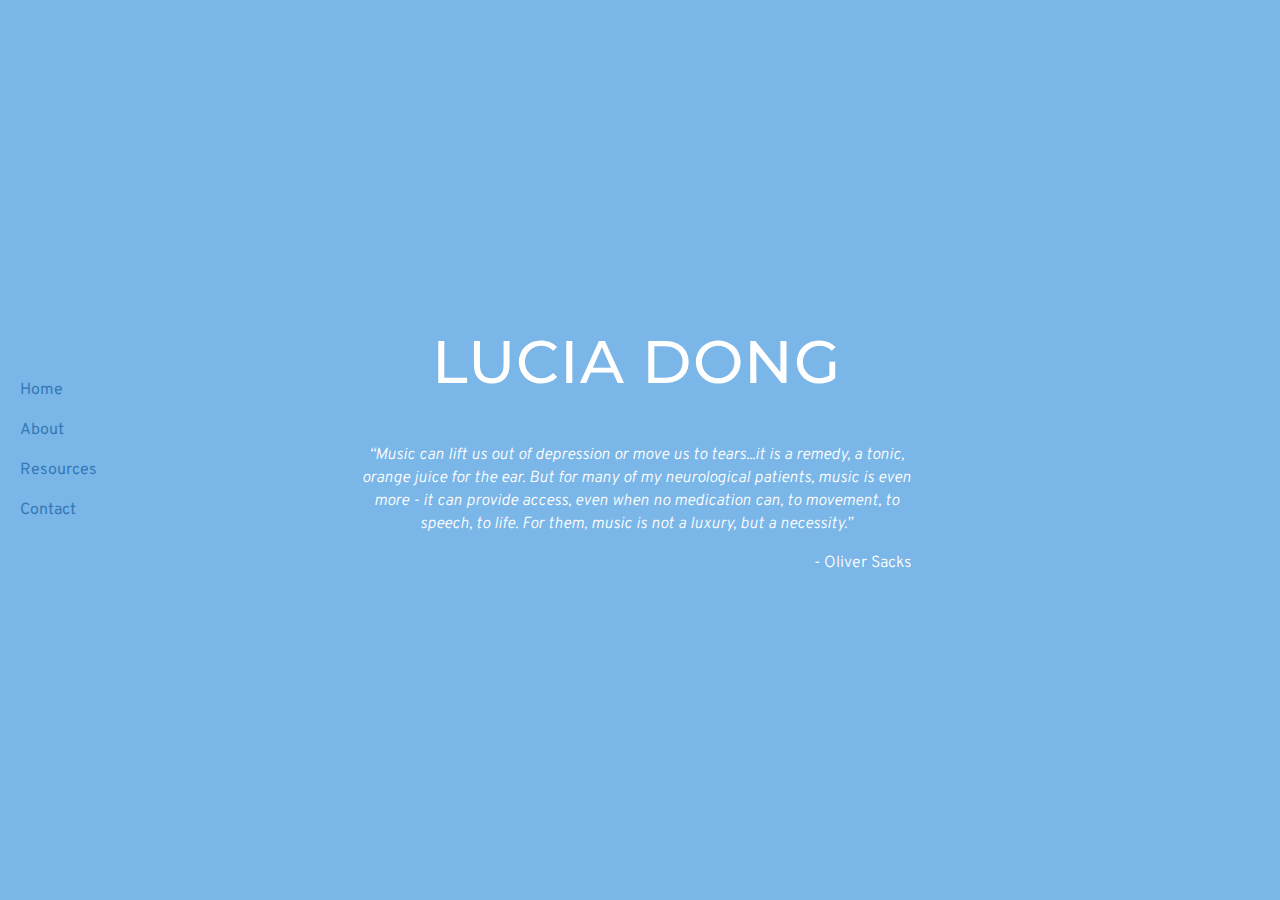
==== index.html @ b76ccc16 "update photos" ====
<!doctype html>
<!--[if lt IE 7]>      <html class="no-js lt-ie9 lt-ie8 lt-ie7" lang=""> <![endif]-->
<!--[if IE 7]>         <html class="no-js lt-ie9 lt-ie8" lang=""> <![endif]-->
<!--[if IE 8]>         <html class="no-js lt-ie9" lang=""> <![endif]-->
<!--[if gt IE 8]><!--> <html class="no-js" lang=""> <!--<![endif]-->
<head>
  <meta charset="utf-8">
  <meta http-equiv="X-UA-Compatible" content="IE=edge,chrome=1">
  <title>Lucia Dong</title>
  <meta name="description" content="">
  <meta name="viewport" content="width=device-width, initial-scale=1">
  
  <link href="https://fonts.gstatic.com">
  <link href="https://fonts.googleapis.com/css2?family=Overpass:wght@300;400;600;700&display=swap" rel="stylesheet">
  <link href="https://fonts.googleapis.com/css?family=Montserrat:100,200,300,400,500,600,700,800,900" rel="stylesheet">
  <link rel="stylesheet" href="./css/style.css">
  <link rel="stylesheet" href="./css/variables.css">
  <link rel="stylesheet" href="./css/responsive.css">
  <link rel="shortcut icon" href="./img/faviconl.png">
  
  <script src="js/vendor/modernizr-2.8.3-respond-1.4.2.min.js"></script>
</head>
<body id="color-1">
  <!--[if lt IE 8]>
    <p class="browserupgrade">You are using an <strong>outdated</strong> browser. Please <a href="http://browsehappy.com/">upgrade your browser</a> to improve your experience.</p>
    <![endif]-->
    <!--Navigation-->
    <div class="nav-bar">
      <div id="uno">
        <a href="./index.html">Home</a>
      </div>
      <div id="dos">
        <a href="./pages/about.html">About</a>
      </div>
      <div id="tres">
        <a href="./pages/resources.html">Resources</a>
      </div>
      <div id="cuatro">
        <a href="./pages/contact.html">Contact</a>
      </div>
    </div>
    
    <!--Pages-->
    <div class="page" id="p1">
      <div class="center-box">
        <h4 class="name-title">Lucia Dong</h4>
        <p>
          <i>“Music can lift us out of depression or move us to tears...it is a remedy, a tonic, orange juice for the ear. But for many of my neurological patients, music is even more - it can provide access, even when no medication can, to movement, to speech, to life. For them, music is not a luxury, but a necessity.”
          </i>
        </p>
        <p class="quote-author">- Oliver Sacks</p>
      </div>
    </div>
    
    <script src="//ajax.googleapis.com/ajax/libs/jquery/1.11.2/jquery.min.js"></script>    
    <!-- Google Analytics: change UA-XXXXX-X to be your site's ID. -->
    <!-- <script>
      (function(b,o,i,l,e,r){b.GoogleAnalyticsObject=l;b[l]||(b[l]=
        function(){(b[l].q=b[l].q||[]).push(arguments)});b[l].l=+new Date;
        e=o.createElement(i);r=o.getElementsByTagName(i)[0];
        e.src='//www.google-analytics.com/analytics.js';
        r.parentNode.insertBefore(e,r)}(window,document,'script','ga'));
        ga('create','UA-XXXXX-X','auto');ga('send','pageview');
      </script> -->
    </body>
    </html>
---- css/style.css ----
* {
  transition: all 500ms ease-out;
  -webkit-transition: all 500ms ease-out;
}

html, body, .page {
  width: 100%;
  height: 100%;
  margin: 0;
  padding: 0;
  transition: all 1s cubic-bezier(0.5, -0.005, 0.2, 1) !important;
  -webkit-transition: all 1s cubic-bezier(0.5, -0.005, 0.2, 1) !important;
  color: white;
  background-color: white;
  font-family: "Overpass", sans-serif;
  display: flex;
  flex-direction: row;
  font-weight: 300px;
  font-size: 16px;
}

html {
  overflow-x: hidden;
  overflow-y: hidden;
}

.page {
  height: auto;
  overflow-y: auto;
  opacity: 1;
  animation-name: fadeInOpacity;
  animation-iteration-count: 1;
  animation-timing-function: ease-in;
  animation-duration: 0.5s;
}

@keyframes fadeInOpacity {
  0% {
    opacity: 0;
  }
  100% {
    opacity: 1;
  }
}
div {
  display: flex;
}

p, input, textarea {
  font-family: "Overpass", sans-serif;
  font-size: 16px;
  font-weight: 300;
  line-height: 23px;
  margin-bottom: 0px;
}

a {
  text-decoration: none !important;
  color: #337ab7;
  margin: 5px;
  padding: 5px;
}

a:hover {
  color: #fadb76;
}

.a-selected {
  color: white !important;
}

h4 {
  display: flex;
  margin: 0px;
  letter-spacing: 1px;
  font-size: 36px;
  font-family: "Montserrat", sans-serif;
  font-weight: 500;
}

#color-1 {
  background-color: #7ab6e7;
}

#color-2 {
  background-color: #97a9eb;
}

#color-3 {
  background-color: #f3ad74;
}

#color-4 {
  background-color: #93d68d;
}

.nav-bar {
  flex-direction: column;
  justify-content: center;
  align-items: flex-start;
  height: 100%;
  width: 120px;
}
.nav-bar div {
  margin-left: 10px;
}

#nav-2 {
  background-color: #97a9eb;
}
#nav-2 a {
  color: #567add;
}
#nav-2 a:hover {
  color: #fadb76;
}

#nav-3 {
  background-color: #f3ad74;
}
#nav-3 a {
  color: #da7b2d;
}
#nav-3 a:hover {
  color: #fadb76;
}

#nav-4 {
  background-color: #93d68d;
}
#nav-4 a {
  color: #469256;
}
#nav-4 a:hover {
  color: #fadb76;
}

.credit {
  margin: 5px;
  font-size: 10px;
}

#p1 {
  flex-direction: column;
  justify-content: center;
  align-items: center;
  background-color: #7ab6e7;
}
#p1 .name-title {
  margin-bottom: 30px;
  font-size: 60px;
  text-transform: uppercase;
}
#p1 .center-box {
  flex-direction: column;
  justify-content: center;
  align-items: center;
  text-align: center;
  width: 550px;
  margin-left: -10%;
}
#p1 .quote-author {
  align-self: flex-end;
}

#p2 {
  flex-direction: row;
  justify-content: flex-start;
  align-items: flex-start;
  padding: 14% 80px 50px 5%;
  background-color: #97a9eb;
  margin-left: 50px;
}
#p2 .about-container {
  flex-direction: row;
  justify-content: flex-start;
  align-items: center;
}
#p2 .left-text {
  flex-direction: column;
  justify-content: flex-start;
  margin-right: 50px;
  max-width: 900px;
}
#p2 .left-text p {
  text-indent: 0px;
}
#p2 img {
  height: 320px;
  width: 320px;
}
#p2 .credit {
  position: fixed;
  bottom: 0px;
  right: 5px;
}

#p3 {
  flex-direction: column;
  justify-content: flex-start;
  align-items: center;
  padding: 0px 50px 50px 100px;
  background-color: #f3ad74;
}
#p3 .main-text {
  flex-direction: column;
  max-width: 900px;
  margin-top: 50px;
  margin-bottom: 50px;
}
#p3 a {
  color: white;
  margin-left: 2px !important;
  padding: 0px !important;
}
#p3 a:hover {
  color: #fadb76;
}
#p3 .photo-gallery {
  width: 80%;
  margin-left: -10%;
  flex-direction: column;
  box-sizing: border-box;
  position: relative;
  /* Add a pointer when hovering over the thumbnail images */
  /* Next & previous buttons */
  /* Position the "next button" to the right */
  /* On hover, add a black background color with a little bit see-through */
  /* Number text (1/3 etc) */
  /* Container for image text */
  /* Container for thumbnail images */
  /* Six columns side by side */
  /* Add a transparency effect for thumnbail images */
}
#p3 .photo-gallery .mySlides {
  display: none;
  text-align: center;
  background-color: #f3ad74;
  width: 100%;
  height: 500px;
  padding-bottom: 20px;
}
#p3 .photo-gallery .mySlides img {
  height: 100%;
  width: auto;
  max-width: 95%;
  margin-top: 10px;
  margin-bottom: 10px;
}
#p3 .photo-gallery .cursor {
  cursor: pointer;
}
#p3 .photo-gallery .prev, #p3 .photo-gallery .next {
  cursor: pointer;
  position: absolute;
  top: 40%;
  width: auto;
  padding: 10px;
  margin-top: -50px;
  color: white;
  font-weight: bold;
  font-size: 20px;
  border-radius: 3px 3px 3px 3px;
  user-select: none;
  -webkit-user-select: none;
}
#p3 .photo-gallery .next {
  right: 0;
}
#p3 .photo-gallery .prev:hover, #p3 .photo-gallery .next:hover {
  background-color: #da7b2d;
}
#p3 .photo-gallery #numbertext {
  color: white;
  font-size: 12px;
  margin-right: 15px;
  width: 50px;
}
#p3 .photo-gallery .caption-container {
  flex-direction: row;
  justify-content: flex-start;
  align-items: center;
  background-color: #dba274;
  padding: 10px 15px;
  color: white;
}
#p3 .photo-gallery .caption-container #caption {
  margin: 0px;
  flex-direction: column;
}
#p3 .photo-gallery .caption-container #caption p {
  margin: 0px;
  margin-bottom: 5px;
}
#p3 .photo-gallery .row {
  width: 100%;
  display: flex;
  margin-top: 10px;
  flex-direction: row;
  justify-content: center;
  background-color: #f3ad74;
}
#p3 .photo-gallery .row:after {
  content: "";
  display: table;
  clear: both;
}
#p3 .photo-gallery .column {
  float: left;
  padding: 0px 10px;
  height: 50px;
  display: flex;
  flex-direction: row;
  justify-content: center;
  align-items: center;
}
#p3 .photo-gallery .column img {
  height: 100%;
  width: auto;
}
#p3 .photo-gallery .demo {
  opacity: 0.6;
}
#p3 .photo-gallery .active, #p3 .photo-gallery .demo:hover {
  opacity: 1;
}

#p4 {
  flex-direction: column;
  justify-content: center;
  align-items: center;
  background-color: #93d68d;
}
#p4 .center-box {
  flex-direction: column;
  justify-content: center;
  align-items: center;
  text-align: center;
  width: 650px;
  margin-left: -5%;
}
#p4 h4 {
  margin-bottom: 20px;
}
#p4 .contact-text {
  display: flex;
  flex-direction: column;
  text-align: left;
  margin-top: 10px;
  margin-bottom: 20px;
}
#p4 form {
  display: flex;
  flex-direction: column;
  justify-content: center;
  align-items: flex-start;
  width: 90%;
}
#p4 .form-group {
  display: flex;
  flex-direction: column;
  align-items: flex-start;
  margin-bottom: 25px;
  width: 100%;
}
#p4 #form-horizontal {
  display: flex;
  flex-direction: row;
  align-items: center;
  justify-content: flex-start;
}
#p4 #form-horizontal label {
  margin-bottom: 0px;
}
#p4 label {
  width: 50px;
  margin-bottom: 5px;
  margin-right: 5px;
  text-align: left !important;
}
#p4 .form-control {
  padding: 10px 7px;
  text-transform: none;
  background-color: white;
}
#p4 input, #p4 textarea {
  border: solid 1px #469256;
  border-radius: 5px;
  background-color: white;
  color: #000000;
  font-size: 15px !important;
}
#p4 input {
  height: 10px;
  width: 250px;
  outline: none;
}
#p4 textarea {
  padding: 7px !important;
  width: 100% !important;
  min-height: 100px;
  max-height: 200px;
  outline: none;
}
#p4 input::selection, #p4 textarea::selection {
  background-color: #469256;
  color: #fff;
}
#p4 .btn {
  align-self: flex-start;
  display: flex;
  flex-direction: column;
  justify-content: center;
  align-items: center;
  height: 30px;
  width: 90px;
  margin-top: 10px;
  margin-bottom: 20px;
  border: none;
  border-radius: 10px;
  background-color: #469256;
  color: #fff;
  font-size: 14px;
  text-transform: none;
}
#p4 .btn:hover {
  cursor: pointer;
  border: 0px;
  background-color: #fadb76;
  color: #b8a07e;
}

/*# sourceMappingURL=style.css.map */
---- css/variables.css ----
/*# sourceMappingURL=variables.css.map */
---- css/responsive.css ----
@media (min-width: 1500px) {
  .nav-bar {
    width: 150px;
  }

  a {
    font-size: 24px;
  }

  p {
    font-size: 24px;
    line-height: 36px;
  }

  #p2 img {
    width: 400px;
    height: 400px;
  }
}
@media (max-width: 920px) {
  #p2 img {
    width: 275px;
    height: 275px;
  }
}
@media (max-width: 820px) {
  body {
    flex-direction: column;
    justify-content: flex-start;
    align-items: flex-start;
    overflow-y: auto;
    overflow-x: hidden;
    height: auto;
  }

  .page {
    overflow-y: visible;
  }

  .nav-bar {
    flex-direction: row;
    justify-content: center;
    align-items: center;
    height: 70px;
    width: 100%;
  }
  .nav-bar div {
    margin-left: 0px;
  }

  #p1 .center-box {
    margin-top: -50px;
    margin-left: 0px;
  }

  #p2 {
    padding: 8% 50px 50px 12%;
  }
  #p2 .left-text {
    flex-direction: column;
    justify-content: flex-start;
    width: 45%;
    margin-right: 60px;
  }
  #p2 .left-text p {
    text-indent: 0px;
  }

  #p3 {
    padding: 8% 50px 50px 12%;
  }
  #p3 .main-text {
    width: 80%;
  }
  #p3 .photo-gallery .column {
    width: auto;
  }

  #p4 .center-box {
    margin-top: 50px;
    margin-left: 0px;
  }
}
@media (max-width: 750px) {
  div {
    flex-shrink: 0;
  }

  a, p {
    font-size: 14px;
  }

  h4 {
    font-size: 24px;
  }

  #p1 {
    height: 80%;
  }
  #p1 .center-box {
    width: 250px;
  }
  #p1 .name-title {
    font-size: 36px;
  }
  #p1 .quote-author {
    align-self: center;
  }

  #p2 {
    flex-direction: column;
    justify-content: flex-start;
    align-items: center;
    padding: 0px 50px 0px 0px;
  }
  #p2 .about-container {
    flex-direction: column;
    align-items: center;
    margin-top: 10px;
  }
  #p2 .left-text {
    flex-direction: column;
    justify-content: flex-start;
    width: 80%;
    margin: 0px 50px 20px 50px;
  }
  #p2 .left-text p {
    text-indent: 0px;
  }
  #p2 .credit {
    position: static;
    margin-top: 50px;
  }

  #p3 {
    padding: 0px 50px 0px 0px;
  }
  #p3 .main-text {
    margin-top: 0px;
  }
  #p3 .photo-gallery {
    margin-left: 0px;
    margin-bottom: 20px;
  }
  #p3 .photo-gallery .mySlides {
    height: 300px;
  }
  #p3 .photo-gallery #numbertext {
    width: 25px;
  }
  #p3 .photo-gallery #caption {
    width: 90%;
  }

  #p4 {
    height: 80%;
  }
  #p4 .center-box {
    width: 250px;
  }
}

/*# sourceMappingURL=responsive.css.map */
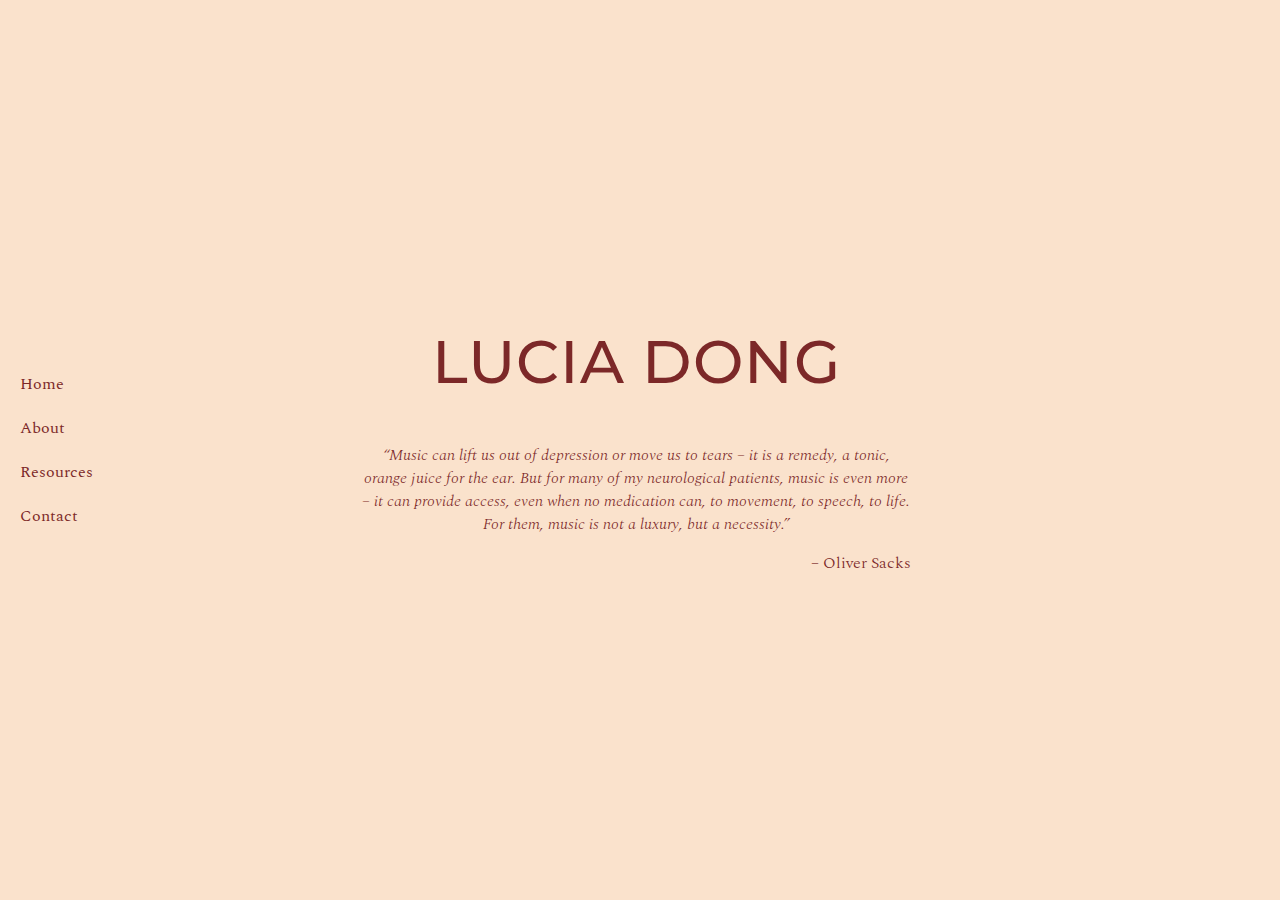
==== commit e5375502: "color 2" ====
--- a/index.html
+++ b/index.html
@@ -11,8 +11,9 @@
   <meta name="viewport" content="width=device-width, initial-scale=1">
   
   <link href="https://fonts.gstatic.com">
-  <link href="https://fonts.googleapis.com/css2?family=Overpass:wght@300;400;600;700&display=swap" rel="stylesheet">
   <link href="https://fonts.googleapis.com/css?family=Montserrat:100,200,300,400,500,600,700,800,900" rel="stylesheet">
+  <link href="https://fonts.googleapis.com/css2?family=Spectral:ital,wght@0,200;0,300;0,400;0,500;0,600;0,700;1,200;1,300;1,400;1,500;1,600;1,700&display=swap" rel="stylesheet">
+  <link href="https://fonts.googleapis.com/css2?family=Libre+Baskerville:ital,wght@0,400;0,700;1,400&display=swap" rel="stylesheet">
   <link rel="stylesheet" href="./css/style.css">
   <link rel="stylesheet" href="./css/variables.css">
   <link rel="stylesheet" href="./css/responsive.css">
@@ -45,10 +46,10 @@
       <div class="center-box">
         <h4 class="name-title">Lucia Dong</h4>
         <p>
-          <i>“Music can lift us out of depression or move us to tears...it is a remedy, a tonic, orange juice for the ear. But for many of my neurological patients, music is even more - it can provide access, even when no medication can, to movement, to speech, to life. For them, music is not a luxury, but a necessity.”
+          <i>“Music can lift us out of depression or move us to tears – it is a remedy, a tonic, orange juice for the ear. But for many of my neurological patients, music is even more – it can provide access, even when no medication can, to movement, to speech, to life. For them, music is not a luxury, but a necessity.”
           </i>
         </p>
-        <p class="quote-author">- Oliver Sacks</p>
+        <p class="quote-author">– Oliver Sacks</p>
       </div>
     </div>
     
--- a/css/style.css
+++ b/css/style.css
@@ -10,9 +10,9 @@
   padding: 0;
   transition: all 1s cubic-bezier(0.5, -0.005, 0.2, 1) !important;
   -webkit-transition: all 1s cubic-bezier(0.5, -0.005, 0.2, 1) !important;
-  color: white;
+  color: #7C2828;
   background-color: white;
-  font-family: "Overpass", sans-serif;
+  font-family: "Spectral", sans-serif;
   display: flex;
   flex-direction: row;
   font-weight: 300px;
@@ -47,7 +47,7 @@
 }
 
 p, input, textarea {
-  font-family: "Overpass", sans-serif;
+  font-family: "Spectral", sans-serif;
   font-size: 16px;
   font-weight: 300;
   line-height: 23px;
@@ -56,7 +56,7 @@
 
 a {
   text-decoration: none !important;
-  color: #337ab7;
+  color: #7C2828;
   margin: 5px;
   padding: 5px;
 }
@@ -74,24 +74,24 @@
   margin: 0px;
   letter-spacing: 1px;
   font-size: 36px;
-  font-family: "Montserrat", sans-serif;
+  font-family: "Libre Baskerville", sans-serif;
   font-weight: 500;
 }
 
 #color-1 {
-  background-color: #7ab6e7;
+  background-color: #FAE2CC;
 }
 
 #color-2 {
-  background-color: #97a9eb;
+  background-color: #BBE7DF;
 }
 
 #color-3 {
-  background-color: #f3ad74;
+  background-color: #D9D5F2;
 }
 
 #color-4 {
-  background-color: #93d68d;
+  background-color: #E9EDD1;
 }
 
 .nav-bar {
@@ -106,30 +106,30 @@
 }
 
 #nav-2 {
-  background-color: #97a9eb;
+  background-color: #BBE7DF;
 }
 #nav-2 a {
-  color: #567add;
+  color: #7C2828;
 }
 #nav-2 a:hover {
   color: #fadb76;
 }
 
 #nav-3 {
-  background-color: #f3ad74;
+  background-color: #D9D5F2;
 }
 #nav-3 a {
-  color: #da7b2d;
+  color: #7C2828;
 }
 #nav-3 a:hover {
   color: #fadb76;
 }
 
 #nav-4 {
-  background-color: #93d68d;
+  background-color: #E9EDD1;
 }
 #nav-4 a {
-  color: #469256;
+  color: #7C2828;
 }
 #nav-4 a:hover {
   color: #fadb76;
@@ -144,12 +144,13 @@
   flex-direction: column;
   justify-content: center;
   align-items: center;
-  background-color: #7ab6e7;
+  background-color: #FAE2CC;
 }
 #p1 .name-title {
   margin-bottom: 30px;
   font-size: 60px;
   text-transform: uppercase;
+  font-family: Montserrat;
 }
 #p1 .center-box {
   flex-direction: column;
@@ -168,7 +169,7 @@
   justify-content: flex-start;
   align-items: flex-start;
   padding: 14% 80px 50px 5%;
-  background-color: #97a9eb;
+  background-color: #BBE7DF;
   margin-left: 50px;
 }
 #p2 .about-container {
@@ -200,7 +201,7 @@
   justify-content: flex-start;
   align-items: center;
   padding: 0px 50px 50px 100px;
-  background-color: #f3ad74;
+  background-color: #D9D5F2;
 }
 #p3 .main-text {
   flex-direction: column;
@@ -209,7 +210,7 @@
   margin-bottom: 50px;
 }
 #p3 a {
-  color: white;
+  color: #7C2828;
   margin-left: 2px !important;
   padding: 0px !important;
 }
@@ -235,7 +236,7 @@
 #p3 .photo-gallery .mySlides {
   display: none;
   text-align: center;
-  background-color: #f3ad74;
+  background-color: #D9D5F2;
   width: 100%;
   height: 500px;
   padding-bottom: 20px;
@@ -255,12 +256,12 @@
   position: absolute;
   top: 40%;
   width: auto;
-  padding: 10px;
+  padding: 10px !important;
   margin-top: -50px;
-  color: white;
+  color: #7C2828 te;
   font-weight: bold;
   font-size: 20px;
-  border-radius: 3px 3px 3px 3px;
+  border-radius: 5px;
   user-select: none;
   -webkit-user-select: none;
 }
@@ -271,7 +272,7 @@
   background-color: #da7b2d;
 }
 #p3 .photo-gallery #numbertext {
-  color: white;
+  color: #7C2828;
   font-size: 12px;
   margin-right: 15px;
   width: 50px;
@@ -280,9 +281,9 @@
   flex-direction: row;
   justify-content: flex-start;
   align-items: center;
-  background-color: #dba274;
+  background-color: #D9D5F2;
   padding: 10px 15px;
-  color: white;
+  color: #7C2828;
 }
 #p3 .photo-gallery .caption-container #caption {
   margin: 0px;
@@ -298,7 +299,7 @@
   margin-top: 10px;
   flex-direction: row;
   justify-content: center;
-  background-color: #f3ad74;
+  background-color: #D9D5F2;
 }
 #p3 .photo-gallery .row:after {
   content: "";
@@ -329,7 +330,7 @@
   flex-direction: column;
   justify-content: center;
   align-items: center;
-  background-color: #93d68d;
+  background-color: #E9EDD1;
 }
 #p4 .center-box {
   flex-direction: column;
@@ -384,7 +385,7 @@
   background-color: white;
 }
 #p4 input, #p4 textarea {
-  border: solid 1px #469256;
+  border: solid 1px #7C2828;
   border-radius: 5px;
   background-color: white;
   color: #000000;
@@ -403,7 +404,7 @@
   outline: none;
 }
 #p4 input::selection, #p4 textarea::selection {
-  background-color: #469256;
+  background-color: #7C2828;
   color: #fff;
 }
 #p4 .btn {
@@ -418,7 +419,7 @@
   margin-bottom: 20px;
   border: none;
   border-radius: 10px;
-  background-color: #469256;
+  background-color: #7C2828;
   color: #fff;
   font-size: 14px;
   text-transform: none;
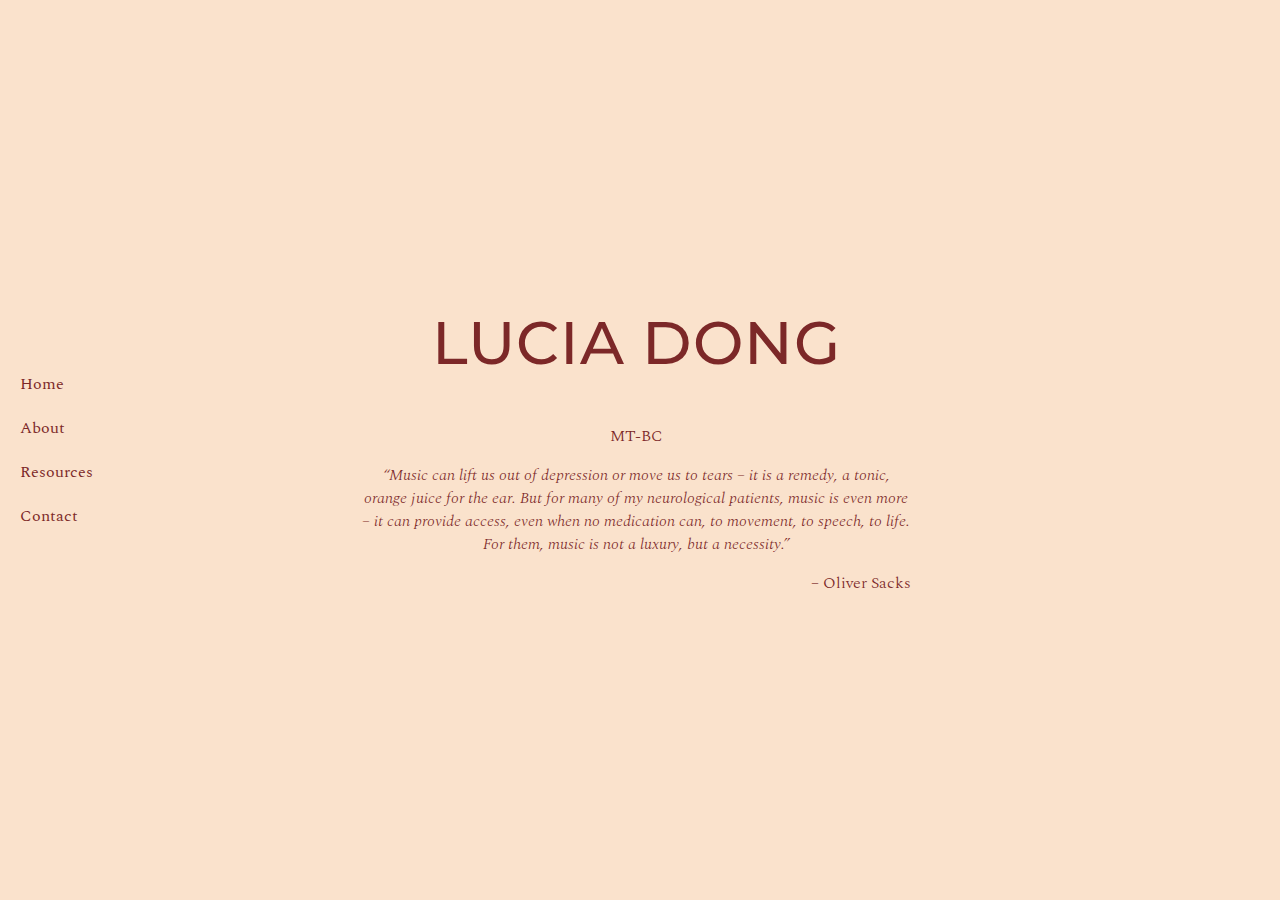
==== commit 4d02d4cb: "title" ====
--- a/index.html
+++ b/index.html
@@ -45,6 +45,7 @@
     <div class="page" id="p1">
       <div class="center-box">
         <h4 class="name-title">Lucia Dong</h4>
+        <p> MT-BC </p>
         <p>
           <i>“Music can lift us out of depression or move us to tears – it is a remedy, a tonic, orange juice for the ear. But for many of my neurological patients, music is even more – it can provide access, even when no medication can, to movement, to speech, to life. For them, music is not a luxury, but a necessity.”
           </i>
--- a/css/style.css
+++ b/css/style.css
@@ -188,7 +188,7 @@
 }
 #p2 img {
   height: 320px;
-  width: 320px;
+  width: 390px;
 }
 #p2 .credit {
   position: fixed;
@@ -258,7 +258,7 @@
   width: auto;
   padding: 10px !important;
   margin-top: -50px;
-  color: #7C2828 te;
+  color: #7C2828;
   font-weight: bold;
   font-size: 20px;
   border-radius: 5px;
--- a/css/responsive.css
+++ b/css/responsive.css
@@ -14,13 +14,13 @@
 
   #p2 img {
     width: 400px;
-    height: 400px;
+    height: 490px;
   }
 }
 @media (max-width: 920px) {
   #p2 img {
-    width: 275px;
-    height: 275px;
+    width: 240px;
+    height: 295px;
   }
 }
 @media (max-width: 820px) {
@@ -112,6 +112,7 @@
     justify-content: flex-start;
     align-items: center;
     padding: 0px 50px 0px 0px;
+    margin-left: 0px;
   }
   #p2 .about-container {
     flex-direction: column;
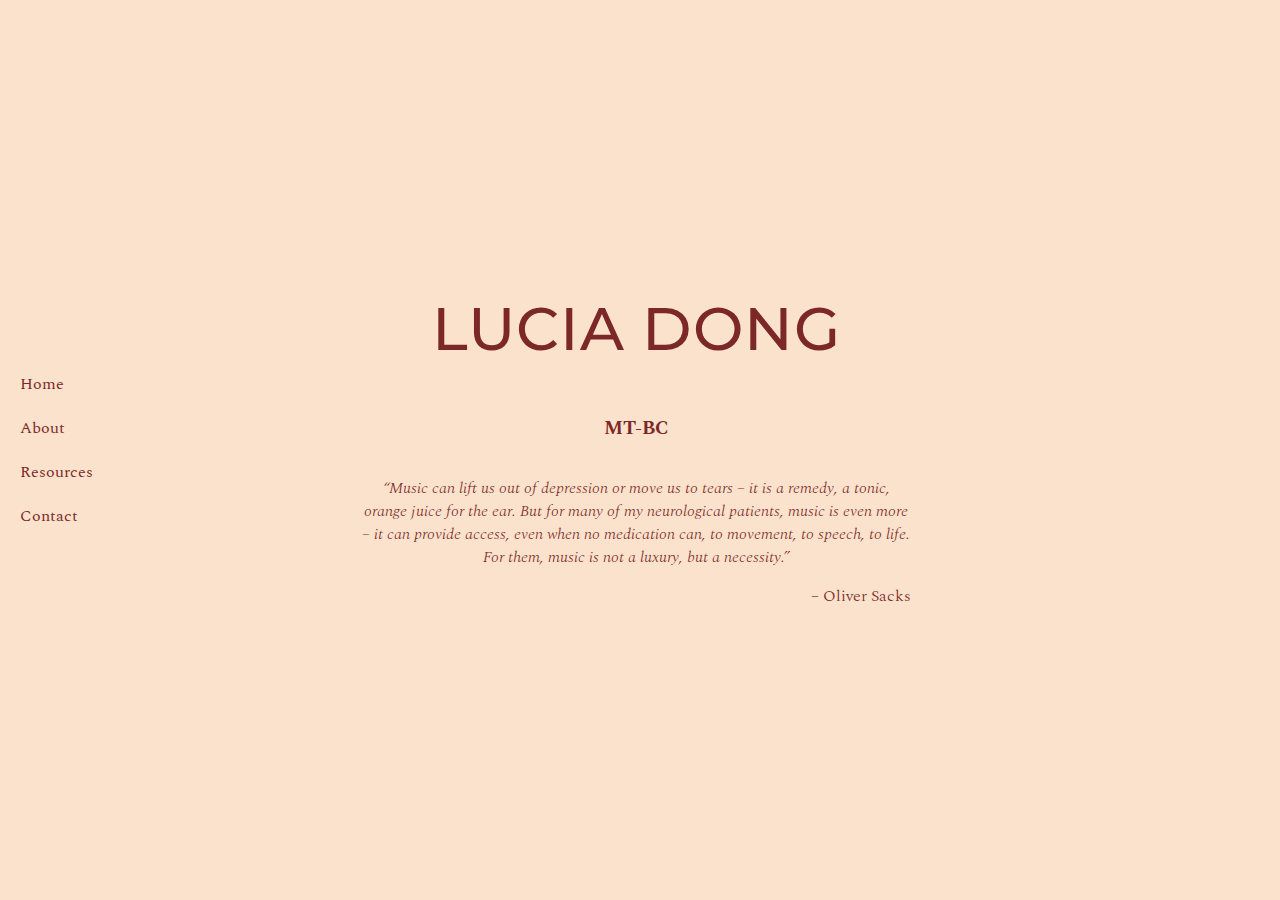
==== commit e6f4f1a6: "title" ====
--- a/index.html
+++ b/index.html
@@ -45,7 +45,7 @@
     <div class="page" id="p1">
       <div class="center-box">
         <h4 class="name-title">Lucia Dong</h4>
-        <p> MT-BC </p>
+        <h3> MT-BC </h3>
         <p>
           <i>“Music can lift us out of depression or move us to tears – it is a remedy, a tonic, orange juice for the ear. But for many of my neurological patients, music is even more – it can provide access, even when no medication can, to movement, to speech, to life. For them, music is not a luxury, but a necessity.”
           </i>
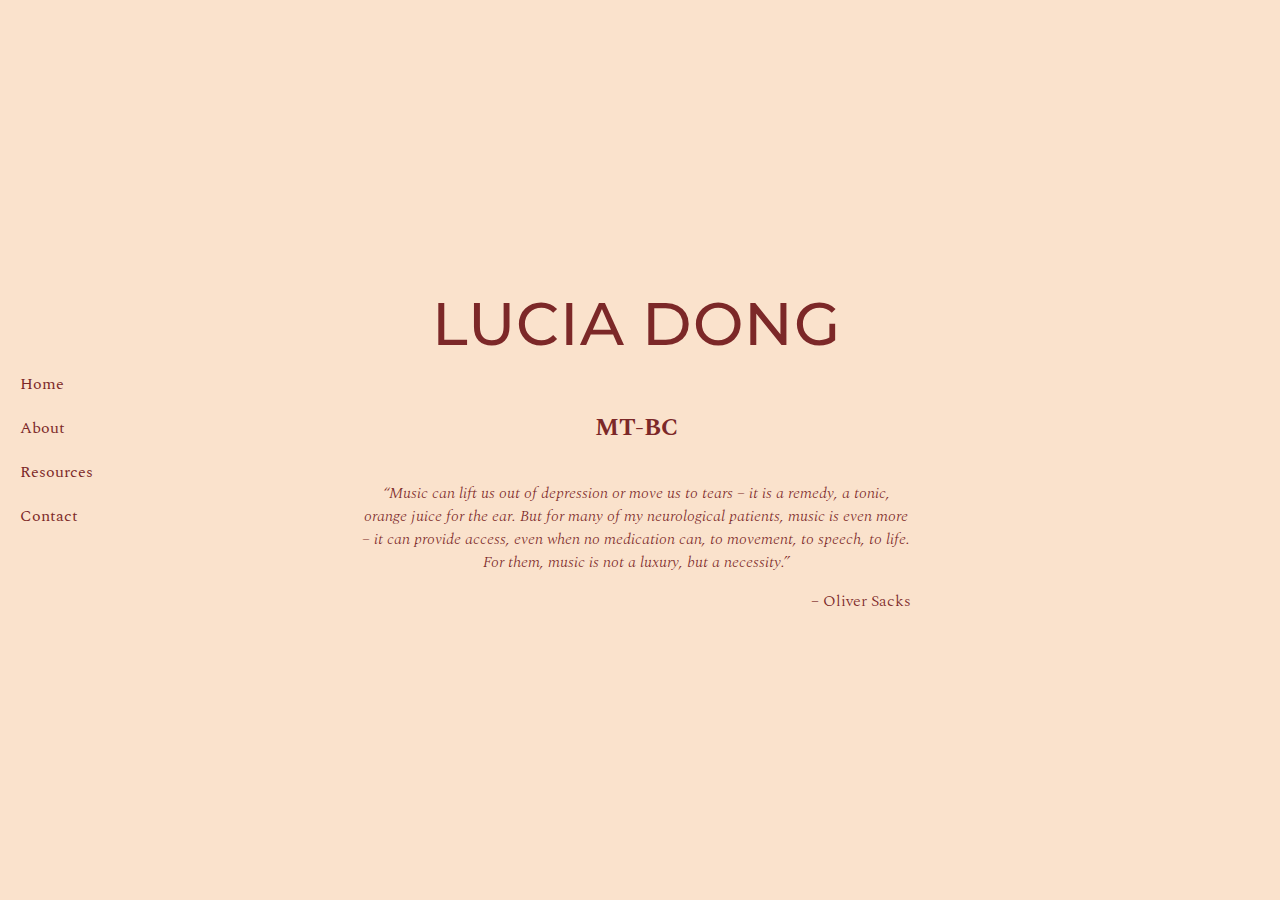
==== commit c1a36642: "title" ====
--- a/index.html
+++ b/index.html
@@ -45,7 +45,7 @@
     <div class="page" id="p1">
       <div class="center-box">
         <h4 class="name-title">Lucia Dong</h4>
-        <h3> MT-BC </h3>
+        <h2> MT-BC </h2>
         <p>
           <i>“Music can lift us out of depression or move us to tears – it is a remedy, a tonic, orange juice for the ear. But for many of my neurological patients, music is even more – it can provide access, even when no medication can, to movement, to speech, to life. For them, music is not a luxury, but a necessity.”
           </i>
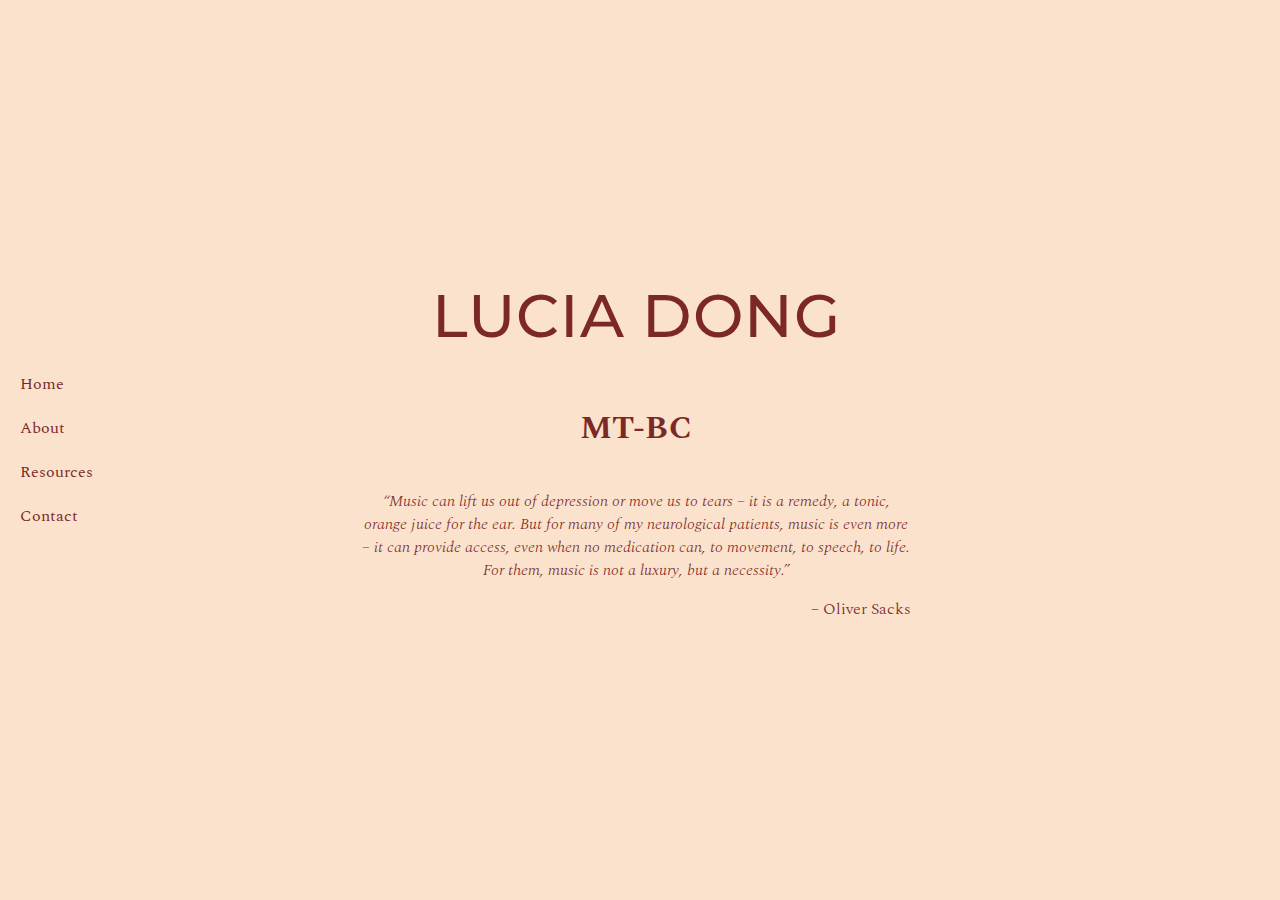
==== commit 4108c9d0: "title" ====
--- a/index.html
+++ b/index.html
@@ -45,7 +45,7 @@
     <div class="page" id="p1">
       <div class="center-box">
         <h4 class="name-title">Lucia Dong</h4>
-        <h2> MT-BC </h2>
+        <h1> MT-BC </h1>
         <p>
           <i>“Music can lift us out of depression or move us to tears – it is a remedy, a tonic, orange juice for the ear. But for many of my neurological patients, music is even more – it can provide access, even when no medication can, to movement, to speech, to life. For them, music is not a luxury, but a necessity.”
           </i>
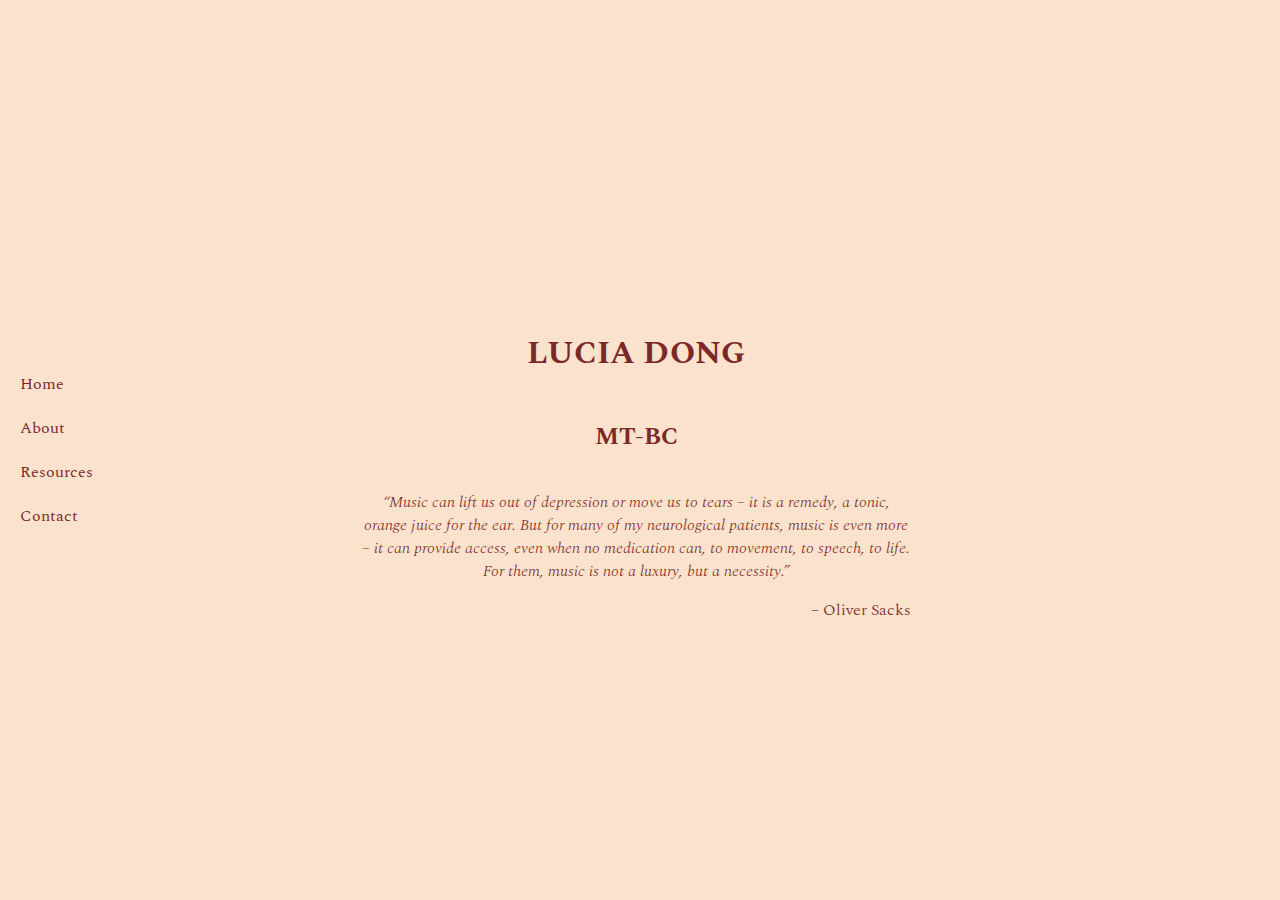
==== commit 2f06d5ff: "title" ====
--- a/index.html
+++ b/index.html
@@ -44,8 +44,8 @@
     <!--Pages-->
     <div class="page" id="p1">
       <div class="center-box">
-        <h4 class="name-title">Lucia Dong</h4>
-        <h1> MT-BC </h1>
+        <h4 class="name-title"></h4>
+        <h1> LUCIA DONG </h1> <h2> MT-BC </h2>
         <p>
           <i>“Music can lift us out of depression or move us to tears – it is a remedy, a tonic, orange juice for the ear. But for many of my neurological patients, music is even more – it can provide access, even when no medication can, to movement, to speech, to life. For them, music is not a luxury, but a necessity.”
           </i>
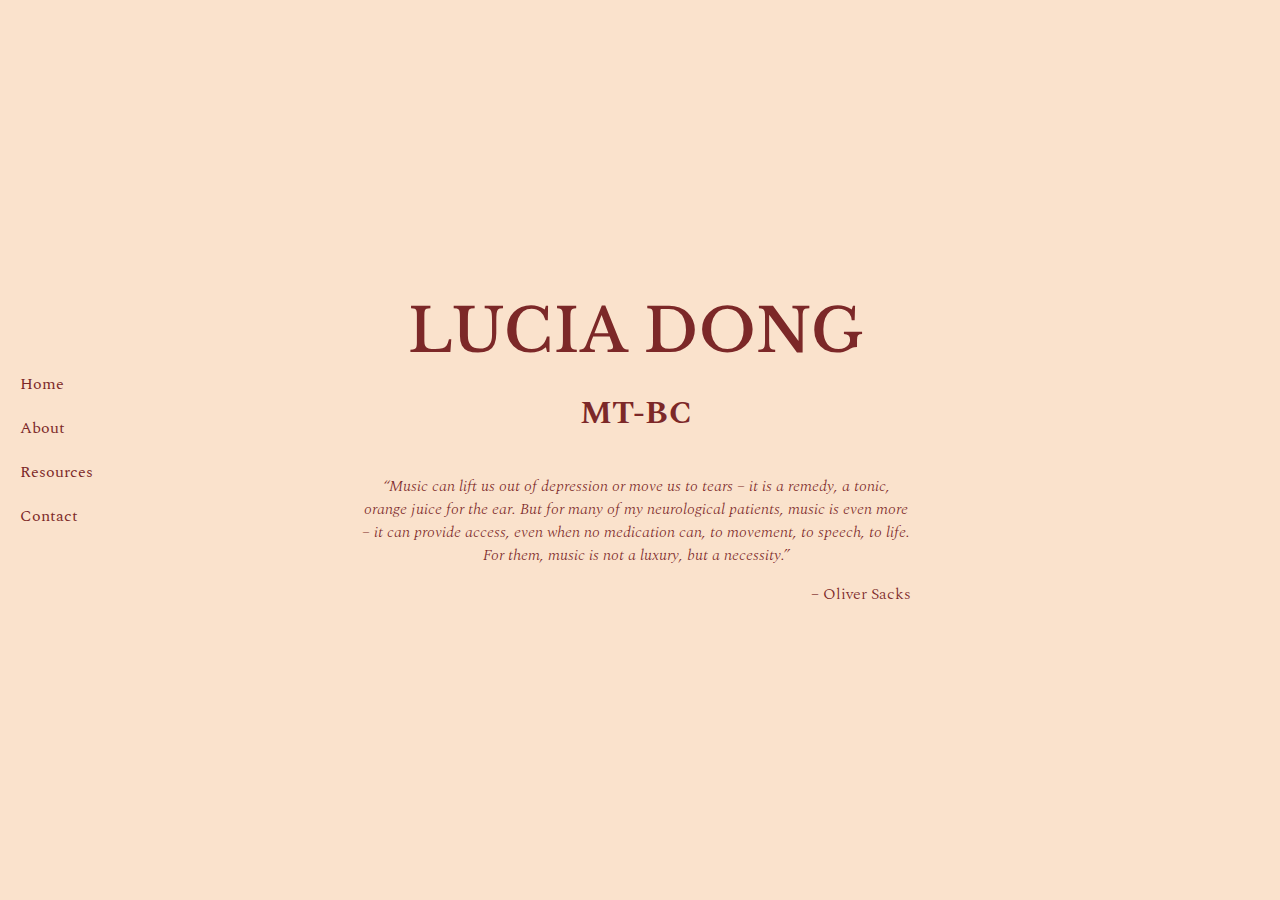
==== commit 26944821: "format" ====
--- a/index.html
+++ b/index.html
@@ -44,8 +44,8 @@
     <!--Pages-->
     <div class="page" id="p1">
       <div class="center-box">
-        <h4 class="name-title"></h4>
-        <h1> LUCIA DONG </h1> <h2> MT-BC </h2>
+        <h4 class="name-title"> LUCIA DONG </h4>
+        <h1> MT-BC </h1> 
         <p>
           <i>“Music can lift us out of depression or move us to tears – it is a remedy, a tonic, orange juice for the ear. But for many of my neurological patients, music is even more – it can provide access, even when no medication can, to movement, to speech, to life. For them, music is not a luxury, but a necessity.”
           </i>
--- a/css/style.css
+++ b/css/style.css
@@ -62,7 +62,7 @@
 }
 
 a:hover {
-  color: #fadb76;
+  color: #4fb0fa;
 }
 
 .a-selected {
@@ -83,7 +83,7 @@
 }
 
 #color-2 {
-  background-color: #BBE7DF;
+  background-color: #bde6f1;
 }
 
 #color-3 {
@@ -106,7 +106,7 @@
 }
 
 #nav-2 {
-  background-color: #BBE7DF;
+  background-color: #bde6f1;
 }
 #nav-2 a {
   color: #7C2828;
@@ -122,7 +122,7 @@
   color: #7C2828;
 }
 #nav-3 a:hover {
-  color: #fadb76;
+  color: #4fb0fa;
 }
 
 #nav-4 {
@@ -147,10 +147,10 @@
   background-color: #FAE2CC;
 }
 #p1 .name-title {
-  margin-bottom: 30px;
+  margin-bottom: 0px;
   font-size: 60px;
   text-transform: uppercase;
-  font-family: Montserrat;
+  font-family: Libre Baskerville;
 }
 #p1 .center-box {
   flex-direction: column;
@@ -169,7 +169,7 @@
   justify-content: flex-start;
   align-items: flex-start;
   padding: 14% 80px 50px 5%;
-  background-color: #BBE7DF;
+  background-color: #bde6f1;
   margin-left: 50px;
 }
 #p2 .about-container {
@@ -215,7 +215,7 @@
   padding: 0px !important;
 }
 #p3 a:hover {
-  color: #fadb76;
+  color: #4fb0fa;
 }
 #p3 .photo-gallery {
   width: 80%;
@@ -269,7 +269,7 @@
   right: 0;
 }
 #p3 .photo-gallery .prev:hover, #p3 .photo-gallery .next:hover {
-  background-color: #da7b2d;
+  background-color: #4fb0fa68;
 }
 #p3 .photo-gallery #numbertext {
   color: #7C2828;
@@ -428,7 +428,7 @@
   cursor: pointer;
   border: 0px;
   background-color: #fadb76;
-  color: #b8a07e;
+  color: #7C2828;
 }
 
 /*# sourceMappingURL=style.css.map */
